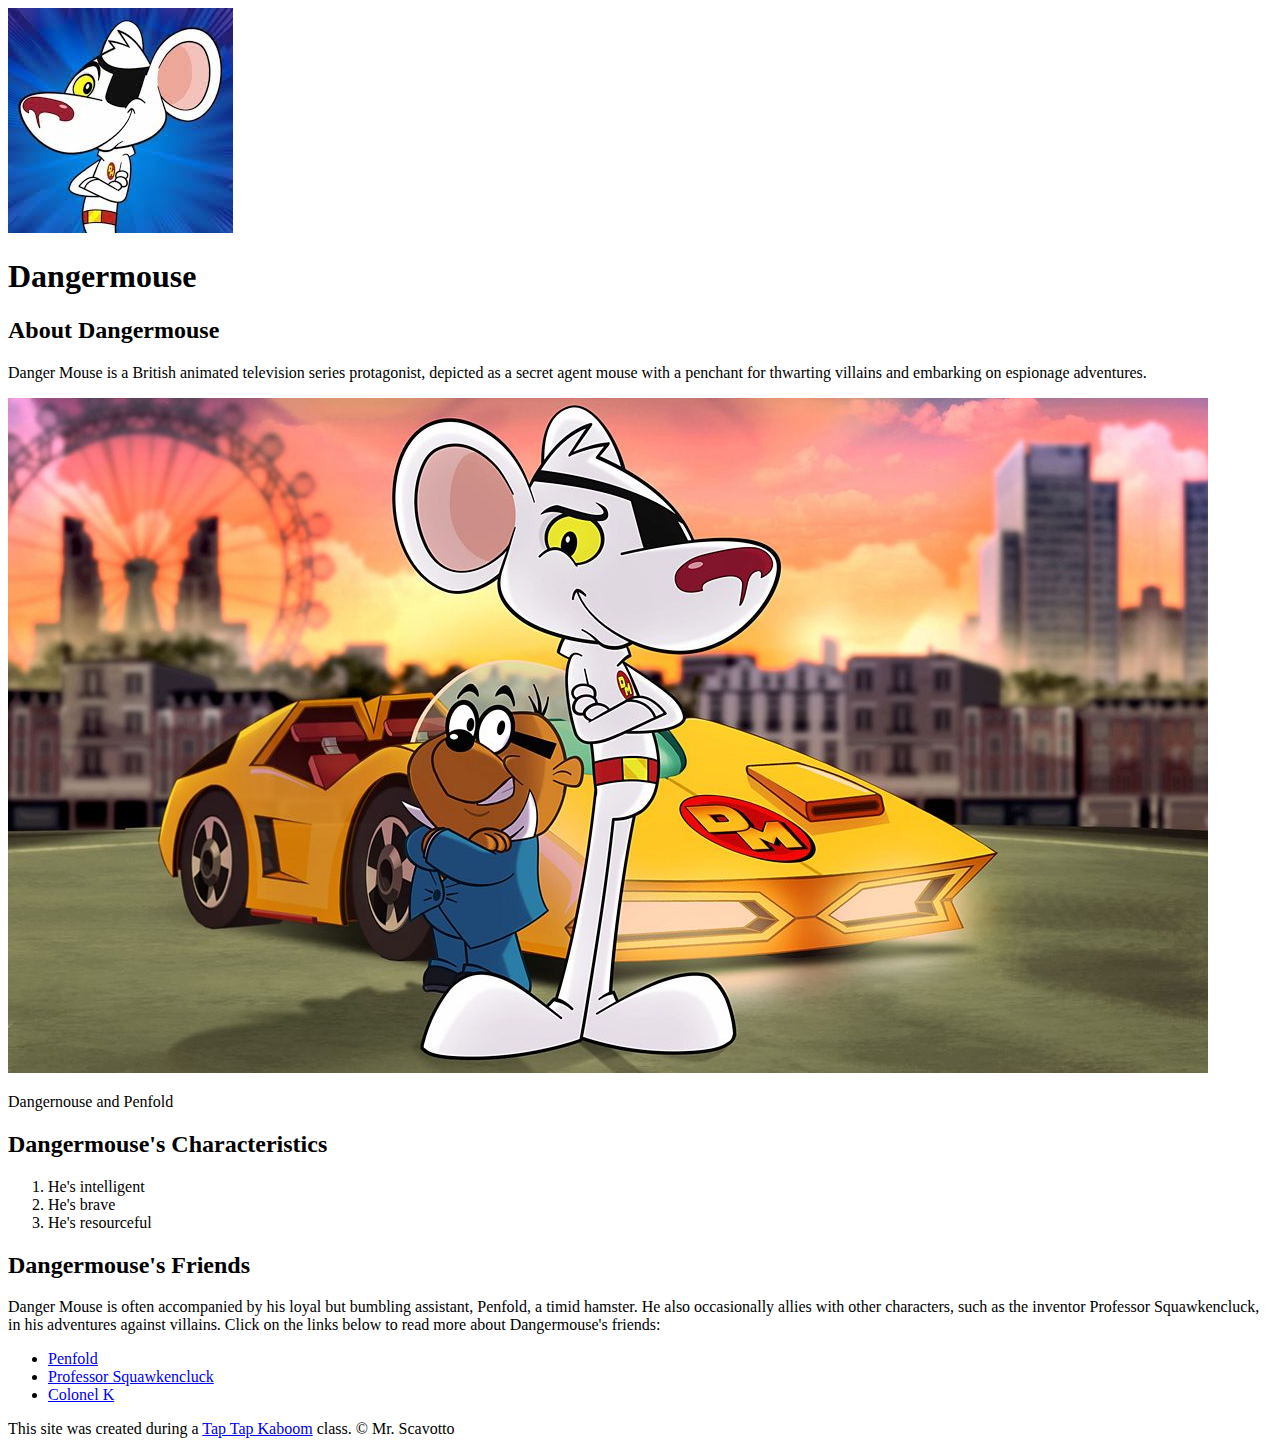
==== index.html @ d42bcdf4 "Added our characters index.html file and a few images" ====
<!DOCTYPE html>
<html>
<head>
	<title>Dangermouse</title>
	<link rel="icon" href="img/Dangermouse-avatar.jpeg">
</head>
<body>
	<!-- header element -->
	<header>
		<img src="img/Dangermouse-avatar.jpeg">
		<h1>Dangermouse</h1>
	</header>

	<!-- main element -->
	<main>
		<h2>About Dangermouse</h2>
		<p>Danger Mouse is a British animated television series protagonist, depicted as a secret agent mouse with a penchant for thwarting villains and embarking on espionage adventures.</p>
		<img src="img/Dangermouse-big.jpeg">
		<p>Dangernouse and Penfold</p>

		<!-- Characteristics -->
		<h2>Dangermouse's Characteristics</h2>
		<ol>
			<li>He's intelligent</li>
			<li>He's brave</li>
			<li>He's resourceful</li>
		</ol>

		<!-- Friends -->
		<h2>Dangermouse's Friends</h2>
		<p>Danger Mouse is often accompanied by his loyal but bumbling assistant, Penfold, a timid hamster. He also occasionally allies with other characters, such as the inventor Professor Squawkencluck, in his adventures against villains. Click on the links below to read more about Dangermouse's friends:</p>
		<ul>
			<li><a target="_blank" href="https://dangermouse.fandom.com/wiki/Penfold">Penfold</a></li>
			<li><a target="_blank" href="https://dangermouse.fandom.com/wiki/Professor_Heinrich_Von_Squawkencluck">Professor Squawkencluck</a></li>
			<li><a target="_blank" href="https://dangermouse.fandom.com/wiki/Colonel_K">Colonel K</a></li>
		</ul>
	</main>

	<!-- Footer element -->
	<footer>
		<p>This site was created during a <a target="_blank" href="https://taptapkaboom.com">Tap Tap Kaboom</a> class. &copy; Mr. Scavotto</p>
	</footer>

</body>
</html>
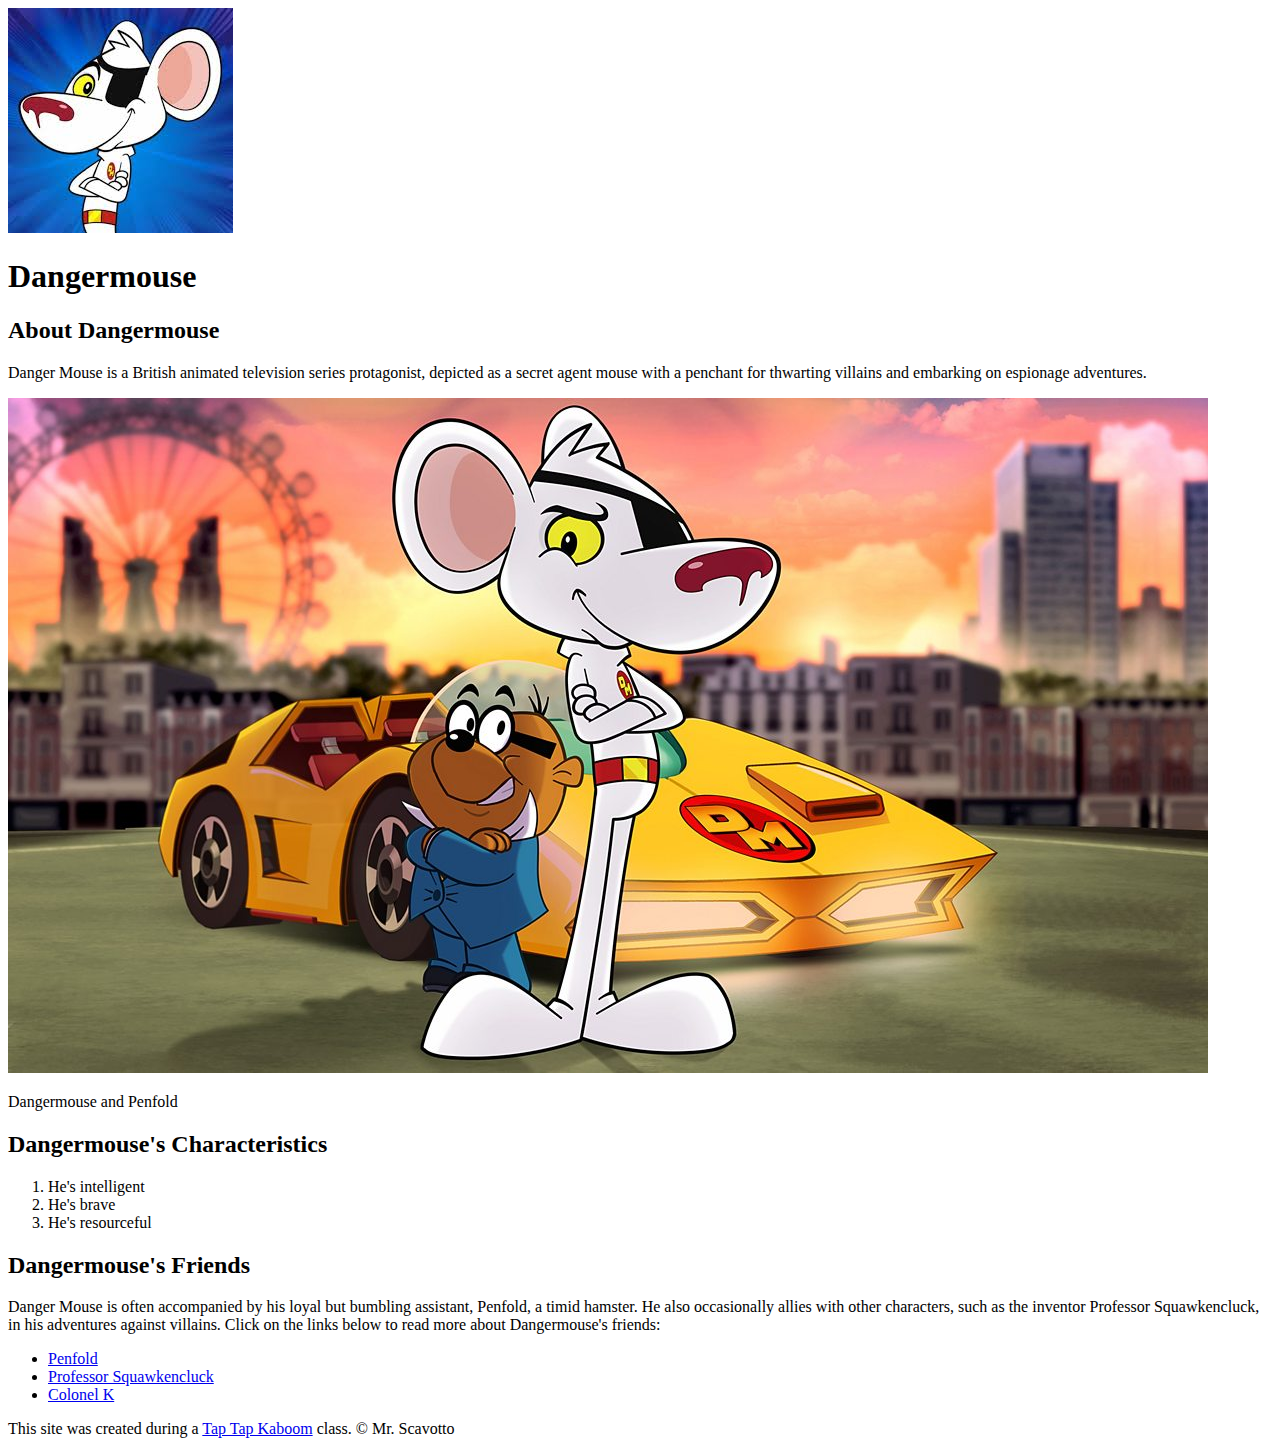
==== commit ccfb74c5: "Corrected spelling on caption" ====
--- a/index.html
+++ b/index.html
@@ -3,6 +3,8 @@
 <head>
 	<title>Dangermouse</title>
 	<link rel="icon" href="img/Dangermouse-avatar.jpeg">
+	<link href="https://fonts.googleapis.com/css2?family=Bangers&display=swap" rel="stylesheet">
+	<link rel="stylesheet" type="text/css" href="css/hero.css">
 </head>
 <body>
 	<!-- header element -->
@@ -16,7 +18,7 @@
 		<h2>About Dangermouse</h2>
 		<p>Danger Mouse is a British animated television series protagonist, depicted as a secret agent mouse with a penchant for thwarting villains and embarking on espionage adventures.</p>
 		<img src="img/Dangermouse-big.jpeg">
-		<p>Dangernouse and Penfold</p>
+		<p class="caption">Dangermouse and Penfold</p>
 
 		<!-- Characteristics -->
 		<h2>Dangermouse's Characteristics</h2>
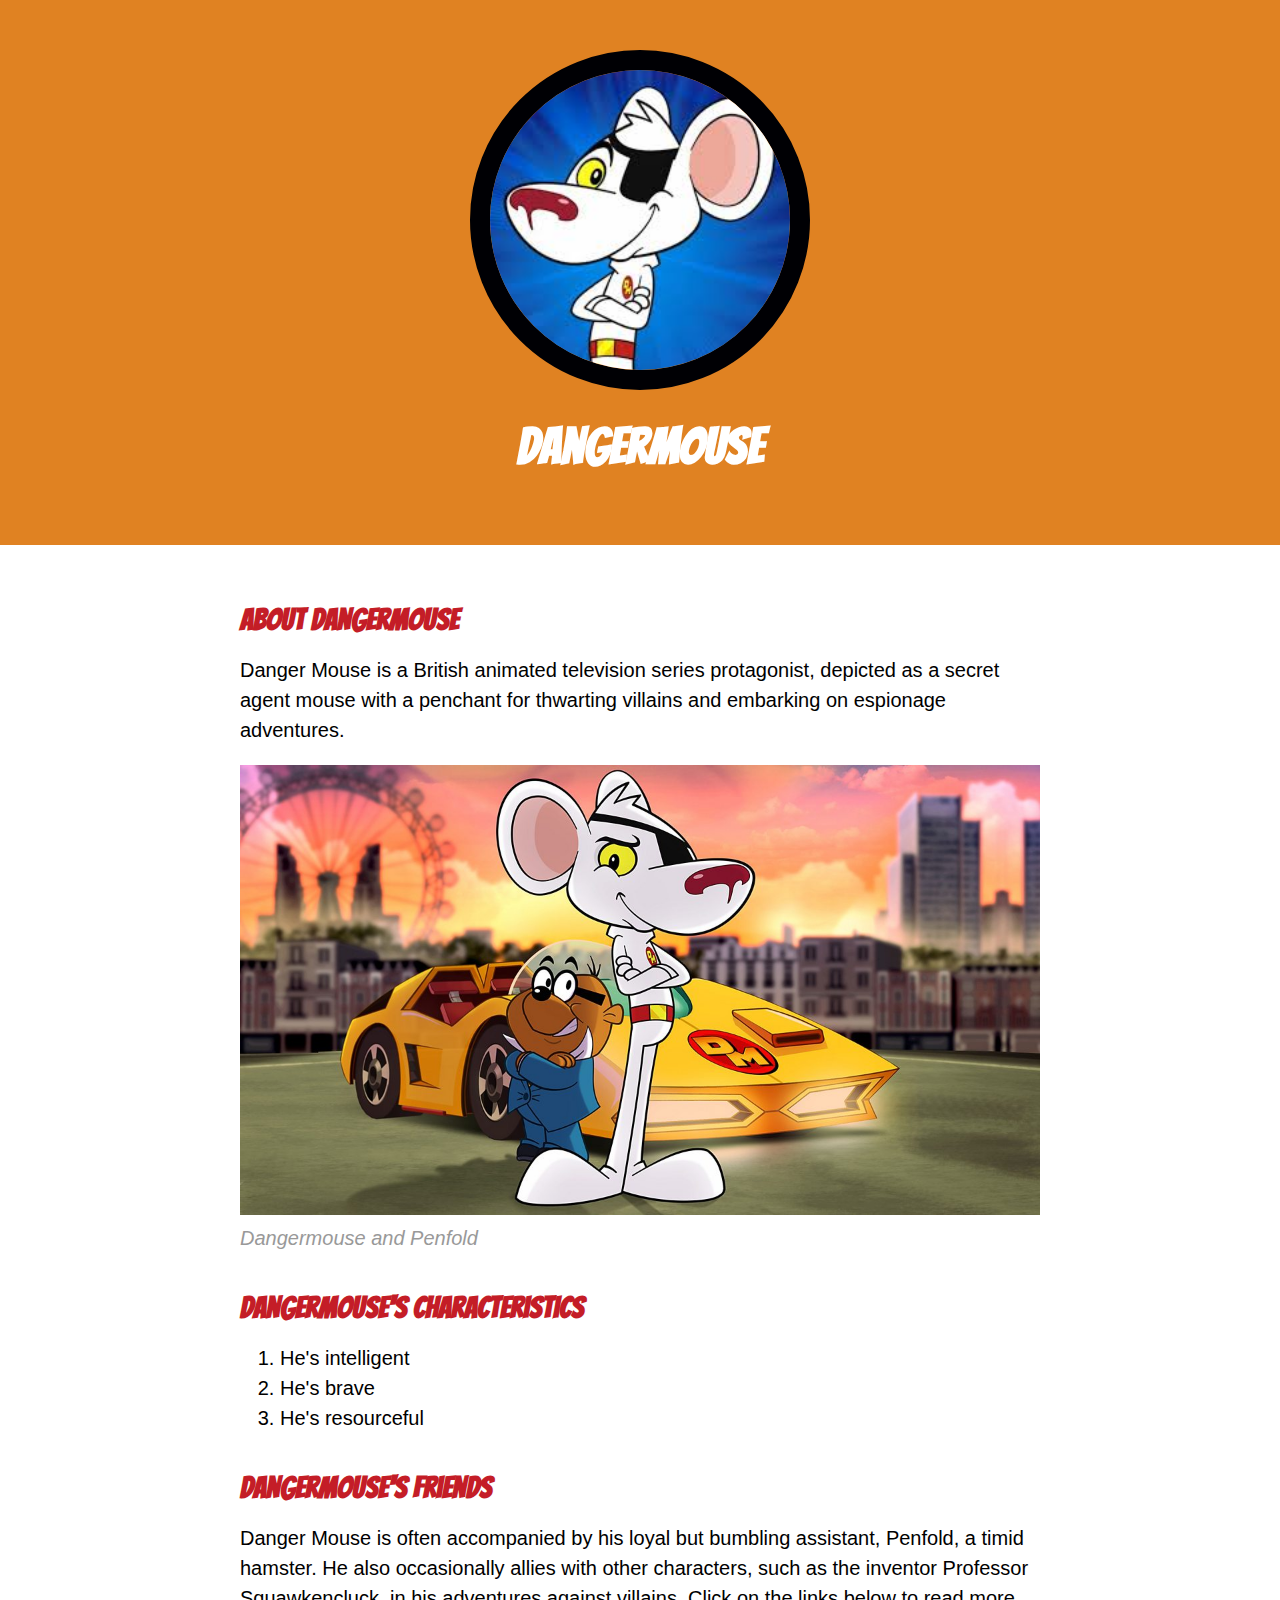
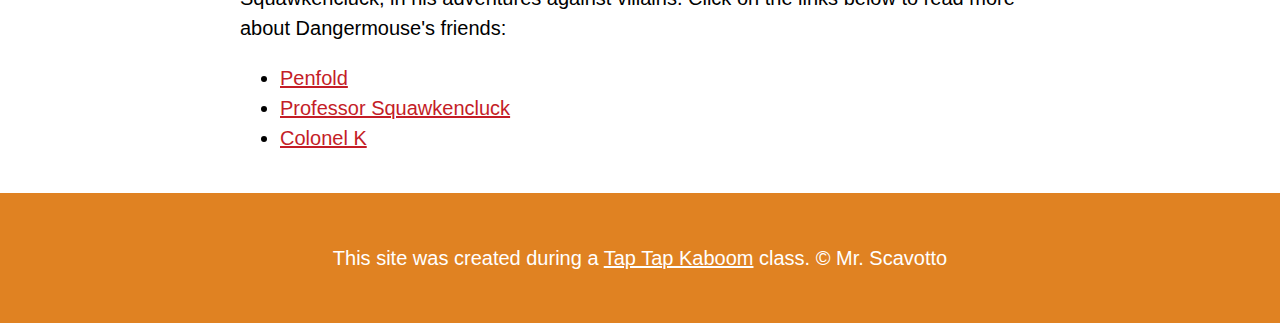
==== commit cbb9ff61: "Updated the CSS file path" ====
--- a/index.html
+++ b/index.html
@@ -4,7 +4,7 @@
 	<title>Dangermouse</title>
 	<link rel="icon" href="img/Dangermouse-avatar.jpeg">
 	<link href="https://fonts.googleapis.com/css2?family=Bangers&display=swap" rel="stylesheet">
-	<link rel="stylesheet" type="text/css" href="css/hero.css">
+	<link rel="stylesheet" type="text/css" href="CSS/hero.css">
 </head>
 <body>
 	<!-- header element -->
--- a/CSS/hero.css
+++ b/CSS/hero.css
@@ -0,0 +1,82 @@
+body{
+	margin: 0;
+	font-family: "Helvetica", "Arial", sans-serif;
+	font-size: 20px;
+	line-height: 30px;
+}
+
+header{
+	background-color: #E08222;
+	text-align: center;
+	padding-top: 50px;
+	padding-bottom: 50px;
+}
+
+h1, h2{
+	font-family: "Bangers", system-ui;
+}
+
+/* header styles */
+
+header h1{
+	color: white;
+	font-size: 50px;
+
+}
+
+header img{
+    border-radius: 170px;
+    width: 300px;
+    border: 20px solid #000004;
+}
+
+main{
+	max-width: 800px;
+	margin: 0 auto;
+	padding: 20px;
+}
+
+main img{
+	max-width: 100%;
+}
+
+h2{
+	font-size: 30px;
+	color: #C41D27;
+	margin: 40px 0 10px;
+}
+
+a{
+	color: #C41D27;
+}
+
+a:hover{
+	background-color: #F3C405;
+	color: white;
+}
+
+footer{
+	background-color: #E08222;
+	text-align: center;
+	color: white;
+	padding: 50px;
+}
+
+footer p{
+	margin: 0;
+}
+
+footer a{
+	color: white;
+}
+
+footer a:hover{
+	opacity: .5;
+	background-color: transparent;
+}
+
+p.caption{
+	color: #999999;
+	font-style: italic;
+	margin-top: 0;
+}